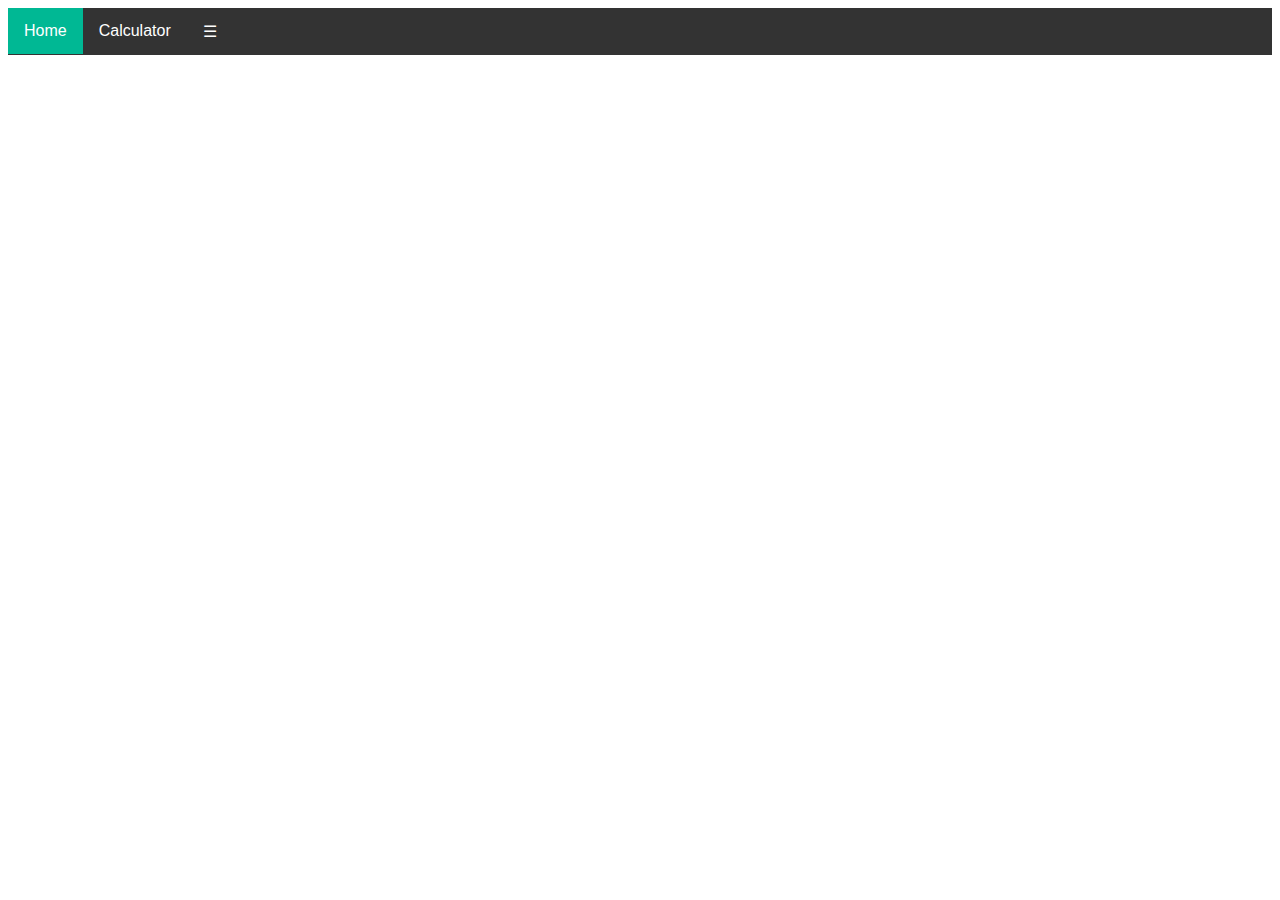
==== htmlFiles/Index.html @ dc96afa8 "Jqoury topbar so far" ====
<!DOCTYPE html>
<html lang="en">

<head>
    <meta charset="UTF-8">
    <meta name="viewport" content="width=device-width, initial-scale=1.0">
    <title>jQuery Top Bar Example</title>
    <link rel="stylesheet" href="/Styles/TopBar.css">
    <script src="https://code.jquery.com/jquery-3.6.0.min.js"></script>
</head>

<body>
    <!-- Top Navigation Bar -->
    <div class="top-bar" id="myTopnav">
        <a href="#" id="home-link" class="active">Home</a>
        <a href="Calculator.html" id="calculator-link">Calculator</a>
        <a href="javascript:void(0);" class="icon" onclick="toggleNav()">&#9776;</a>
    </div>

    <!-- Content Sections -->
    <div class="content">
        <div id="home-section" class="content-section">
            <h2>Home</h2>
            <p>Welcome to the home page!</p>
        </div>
    </div>

    <script src="/JS&JQ/Topbar.js"></script>
</body>

</html>
---- Styles/TopBar.css ----
.top-bar {
    background-color: #333;
    overflow: hidden;
    padding: 0;
    margin: 0;
}

.top-bar a {
    float: left;
    display: block;
    color: white;
    text-align: center;
    padding: 14px 16px;
    text-decoration: none;
    font-family: Arial, sans-serif;
}

.top-bar a:hover {
    background-color: #ddd;
    color: black;
}

.top-bar a.active {
    background-color: #00b894;
    color: white;
}

/* Responsive navigation */
.top-bar.responsive {
    position: relative;
}

.top-bar.responsive a.icon {
    position: absolute;
    right: 0;
    top: 0;
}

.top-bar.responsive a {
    float: none;
    display: block;
    text-align: left;
}

.content-section {
    display: none;
}

.content {
    padding: 20px;
}
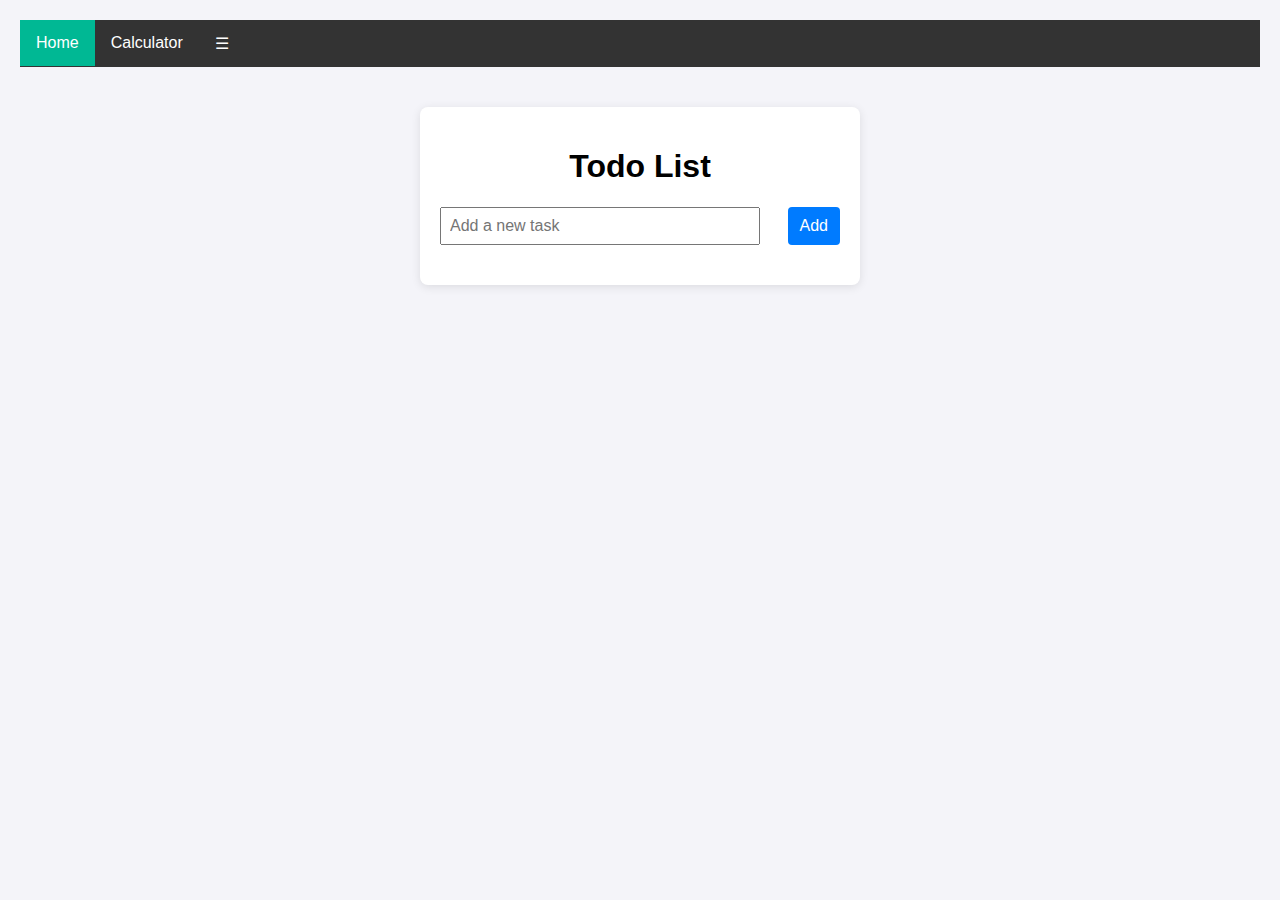
==== commit 39cc0109: "Typescript todolist" ====
--- a/htmlFiles/Index.html
+++ b/htmlFiles/Index.html
@@ -6,6 +6,7 @@
     <meta name="viewport" content="width=device-width, initial-scale=1.0">
     <title>jQuery Top Bar Example</title>
     <link rel="stylesheet" href="/Styles/TopBar.css">
+    <link rel="stylesheet" href="/Styles/Style.css">
     <script src="https://code.jquery.com/jquery-3.6.0.min.js"></script>
 </head>
 
@@ -26,6 +27,19 @@
     </div>
 
     <script src="/JS&JQ/Topbar.js"></script>
-</body>
-
+    <body>
+        <div class="container">
+            <h1>Todo List</h1>
+            <div class="input-section">
+                <input type="text" id="todo-input" placeholder="Add a new task" />
+                <button id="add-button">Add</button>
+            </div>
+    
+            <!-- The todo items will be displayed here -->
+            <ul id="todo-list"></ul> 
+        </div>
+    
+        <!-- Link to the compiled JavaScript file -->
+        <script src="../TodoList.js"></script>
+    </body>
 </html>
--- a/Styles/Style.css
+++ b/Styles/Style.css
@@ -0,0 +1,69 @@
+body {
+    font-family: Arial, sans-serif;
+    background-color: #f4f4f9;
+    padding: 20px;
+    margin: 0;
+    box-sizing: border-box;
+}
+
+.container {
+    max-width: 400px;
+    margin: 0 auto;
+    padding: 20px;
+    background-color: white;
+    border-radius: 8px;
+    box-shadow: 0px 2px 10px rgba(0, 0, 0, 0.1);
+}
+
+h1 {
+    text-align: center;
+}
+
+.input-section {
+    display: flex;
+    justify-content: space-between;
+    margin-bottom: 20px;
+}
+
+input[type="text"] {
+    width: 75%;
+    padding: 8px;
+    font-size: 16px;
+}
+
+button {
+    padding: 8px 12px;
+    font-size: 16px;
+    cursor: pointer;
+    background-color: #007bff;
+    color: white;
+    border: none;
+    border-radius: 4px;
+}
+
+button:hover {
+    background-color: #0056b3;
+}
+
+ul {
+    list-style: none;
+    padding: 0;
+}
+
+li {
+    background-color: #f9f9f9;
+    margin: 5px 0;
+    padding: 10px;
+    border: 1px solid #ddd;
+    display: flex;
+    justify-content: space-between;
+    align-items: center;
+}
+
+li input[type="text"] {
+    width: 70%;
+}
+
+li button {
+    margin-left: 5px;
+}
